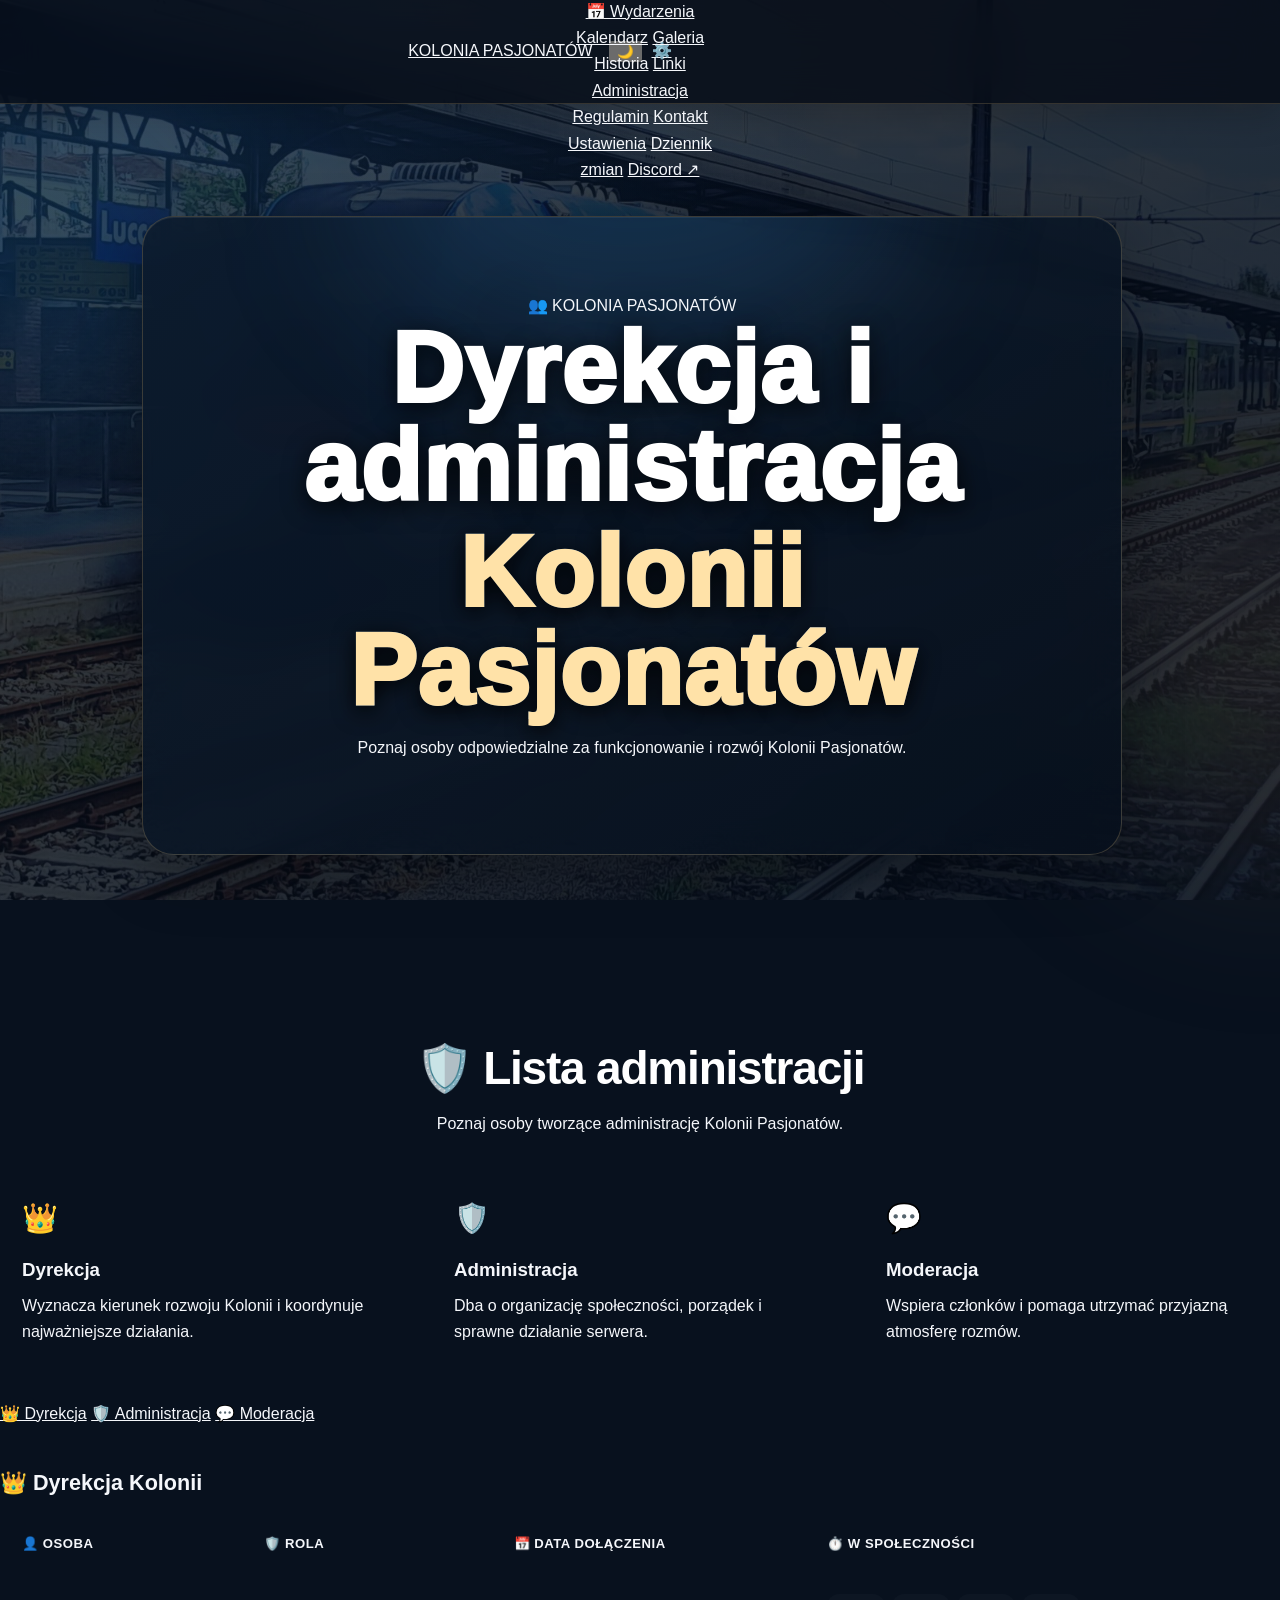
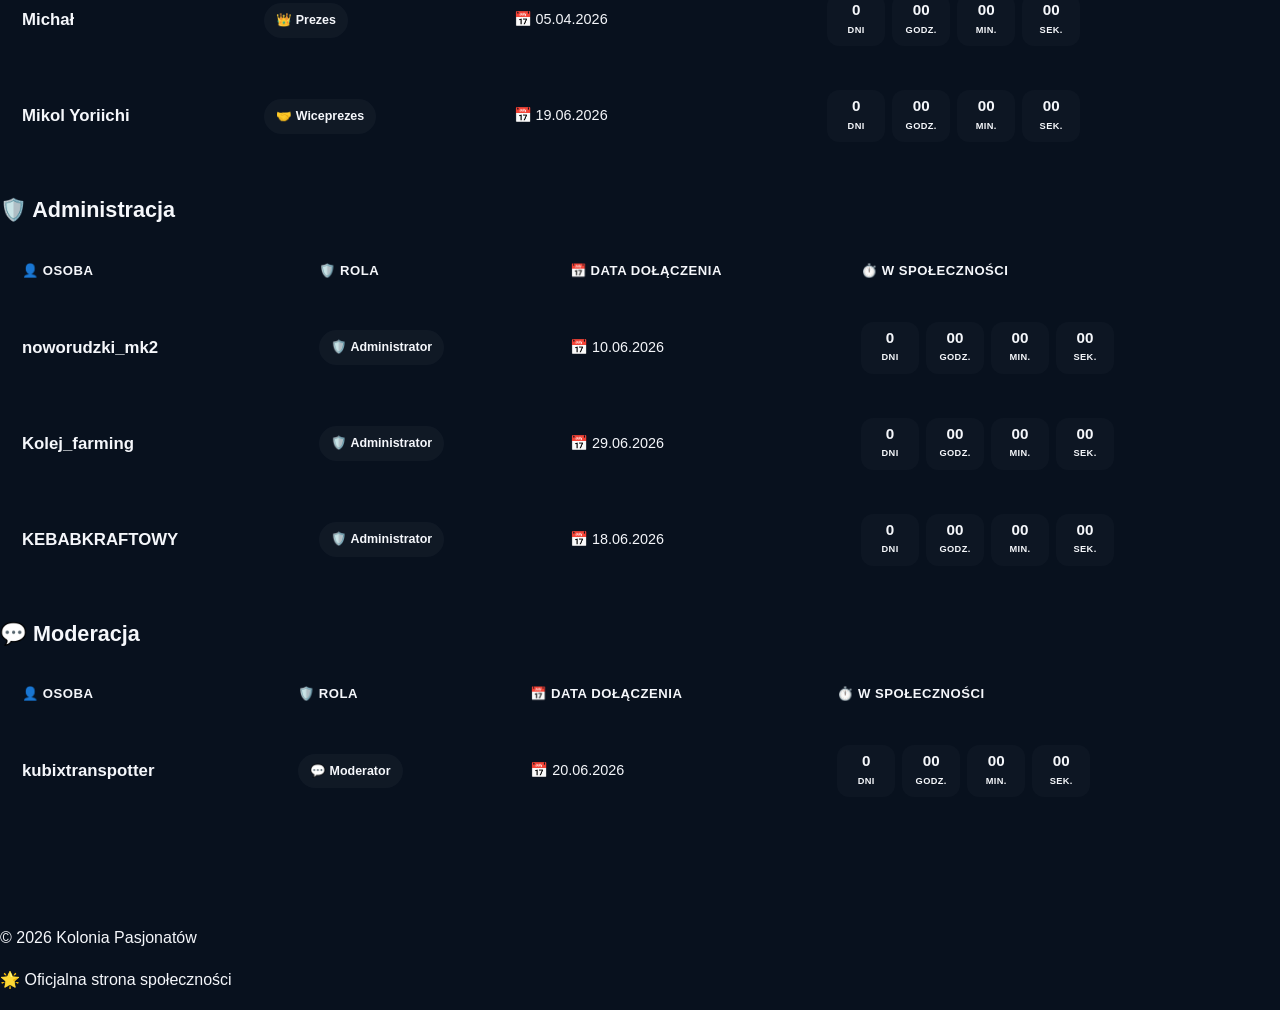
==== administracja.html @ 7ed090ef "Ujednolicenie nawigacji podstron Kolonii Pasjonatów" ====
<!DOCTYPE html>
<html lang="pl">

<head>

    <meta charset="UTF-8">
    <meta name="viewport" content="width=device-width, initial-scale=1.0">

    <title>Administracja | Kolonia Pasjonatów</title>

    <link rel="stylesheet" href="style.css?v=20261018-themes2">

    <style>

        /* =========================
           ADMINISTRACJA
        ========================= */

        .admin-overview {
            display: grid;
            grid-template-columns: repeat(3, minmax(0, 1fr));
            gap: 16px;
            margin: 28px 0 34px;
        }

        .admin-overview-card {
            padding: 22px;
            border: 1px solid var(--border);
            border-radius: 20px;
            background: var(--card);
            box-shadow: var(--shadow);
        }

        .admin-overview-card > span { font-size: 1.8rem; }
        .admin-overview-card h3 { margin: 12px 0 8px; }
        .admin-overview-card p { margin: 0; color: var(--text-secondary); line-height: 1.6; }

        @media (max-width: 720px) {
            .admin-overview { grid-template-columns: 1fr; }
        }

        .admin-section {
            padding: 75px 0 90px;
        }

        .admin-group {
            margin-top: 38px;
        }

        .admin-group + .admin-group {
            margin-top: 28px;
        }

        .admin-group-title {
            margin-bottom: 14px;
            font-size: 1.35rem;
            font-weight: 900;
            color: var(--text);
        }

        .admin-table-wrapper {
            position: relative;
            overflow-x: auto;
            border: 1px solid var(--border);
            border-radius: 22px;
            background:
                linear-gradient(
                    145deg,
                    rgba(255,255,255,.045),
                    rgba(255,255,255,.012)
                ),
                var(--card);
            box-shadow: var(--shadow);
        }

        .admin-table-wrapper::before {
            content: "";
            position: absolute;
            inset: 0;
            pointer-events: none;
            background:
                radial-gradient(
                    circle at 100% 0%,
                    color-mix(
                        in srgb,
                        var(--accent) 9%,
                        transparent
                    ),
                    transparent 42%
                );
            opacity: .8;
        }

        .admin-table {
            position: relative;
            z-index: 1;
            width: 100%;
            border-collapse: collapse;
            min-width: 850px;
        }

        .admin-table th {
            padding: 18px 22px;
            text-align: left;
            font-size: .82rem;
            text-transform: uppercase;
            letter-spacing: .04em;
            color: var(--text-secondary);
            border-bottom: 1px solid var(--border);
            white-space: nowrap;
        }

        .admin-table td {
            padding: 22px;
            border-bottom: 1px solid var(--border);
            vertical-align: middle;
        }

        .admin-table tbody tr:last-child td {
            border-bottom: none;
        }

        .admin-table tbody tr {
            transition:
                background .3s ease,
                transform .3s ease;
        }

        .admin-table tbody tr:hover {
            background: color-mix(
                in srgb,
                var(--accent) 4%,
                transparent
            );
        }

        .admin-person strong {
            font-size: 1.05rem;
            color: var(--text);
        }

        .admin-role {
            display: inline-flex;
            align-items: center;
            gap: 7px;
            padding: 7px 12px;
            border-radius: 999px;
            font-size: .78rem;
            font-weight: 900;
            white-space: nowrap;
            border: 1px solid var(--border);
            background: rgba(255,255,255,.035);
        }

        .admin-role.president {
            color: var(--accent);
        }

        .admin-role.vice-president {
            color: var(--accent-secondary);
        }

        .admin-role.administrator {
            color: var(--text-secondary);
        }

        .admin-date {
            color: var(--text-secondary);
            white-space: nowrap;
            font-size: .9rem;
        }

        .admin-counter {
            display: flex;
            align-items: center;
            gap: 7px;
        }

        .admin-counter > div {
            min-width: 58px;
            padding: 8px 7px;
            text-align: center;
            border-radius: 12px;
            border: 1px solid var(--border);
            background: rgba(255,255,255,.025);
        }

        .admin-counter strong {
            display: block;
            color: var(--text);
            font-size: .95rem;
            line-height: 1.1;
        }

        .admin-counter span {
            display: block;
            margin-top: 4px;
            color: var(--text-secondary);
            font-size: .58rem;
            font-weight: 800;
            letter-spacing: .04em;
        }

        @media (max-width: 760px) {

            .admin-section {
                padding: 55px 0 70px;
            }

            .admin-group-title {
                font-size: 1.2rem;
            }

            .admin-table {
                min-width: 760px;
            }

            .admin-table td,
            .admin-table th {
                padding: 16px;
            }

        }

    </style>


<style id="subpage-navigation-layout">
/* Układ nawigacji zapisany bezpośrednio w tym pliku HTML. */
header.site-header .header-inner {
    display: grid;
    grid-template-columns: minmax(0, 1fr) auto minmax(0, 1fr);
    align-items: center;
    gap: 16px;
}
header.site-header .logo { justify-self: start; }
header.site-header nav {
    justify-self: center;
    width: max-content;
    max-width: 100%;
    min-width: 0;
    margin-inline: auto;
    justify-content: center;
}
header.site-header .header-actions {
    justify-self: end;
    display: flex;
    align-items: center;
    justify-content: flex-end;
    gap: 10px;
}
@media (max-width: 720px) {
    header.site-header .header-inner {
        display: flex;
        flex-direction: column;
        flex-wrap: nowrap;
        align-items: center;
        justify-content: center;
        gap: 10px;
        text-align: center;
        padding: 14px 12px;
    }
    header.site-header .logo,
    header.site-header .mobile-nav-toggle,
    header.site-header .header-actions {
        align-self: center;
        justify-self: center;
        margin-inline: auto;
    }
    header.site-header .logo {
        width: 100%;
        white-space: normal;
        text-align: center;
        justify-content: center;
    }
    header.site-header .header-actions {
        width: 100%;
        justify-content: center;
    }
    header.site-header nav,
    header.site-header nav.mobile-nav-open {
        width: 100%;
        max-width: 100%;
        margin: 0 auto;
        align-items: center;
        justify-content: center;
        text-align: center;
    }
    header.site-header nav a {
        width: 100%;
        justify-content: center;
        text-align: center;
    }
}
</style>

<style id="page-navigation-fix">
/* Nawigacja wyśrodkowana bez zmian we wspólnym pliku style.css */
@media (min-width: 721px) {
  header.subpage-mobile-header .header-inner { position: relative; }
  header.subpage-mobile-header .header-inner > nav {
    position: absolute;
    left: 50%;
    transform: translateX(-50%);
    width: max-content;
    max-width: calc(100% - 300px);
    justify-content: center;
    text-align: center;
  }
}
@media (max-width: 720px) {
  header.subpage-mobile-header .header-inner {
    justify-content: center;
    align-items: center;
  }
  header.subpage-mobile-header .logo {
    flex: 1 0 100%;
    max-width: 100%;
    text-align: center;
    margin-inline: auto;
  }
  header.subpage-mobile-header .mobile-nav-toggle {
    margin-inline: auto;
  }
  header.subpage-mobile-header .header-actions {
    margin-inline: auto;
    justify-content: center;
  }
  header.subpage-mobile-header nav.mobile-nav-open a {
    justify-content: center;
    text-align: center;
  }
}
</style>

<!-- NAPRAWA NAWIGACJI: style bezpośrednio w pliku HTML -->
<style>
@media (max-width: 720px) {
    body header.site-header.subpage-mobile-header {
        width: 100% !important;
        box-sizing: border-box !important;
        margin-inline: auto !important;
    }
    body header.site-header.subpage-mobile-header .header-inner {
        display: flex !important;
        flex-direction: column !important;
        flex-wrap: nowrap !important;
        align-items: center !important;
        justify-content: center !important;
        width: 100% !important;
        max-width: 100% !important;
        box-sizing: border-box !important;
        margin-inline: auto !important;
        text-align: center !important;
    }
    body header.site-header.subpage-mobile-header .logo,
    body header.site-header.subpage-mobile-header #mobileNavToggle,
    body header.site-header.subpage-mobile-header .header-actions,
    body header.site-header.subpage-mobile-header nav {
        align-self: center !important;
        margin-left: auto !important;
        margin-right: auto !important;
        text-align: center !important;
        box-sizing: border-box !important;
    }
    body header.site-header.subpage-mobile-header nav {
        width: 100% !important;
        flex-direction: column !important;
        align-items: center !important;
        justify-content: center !important;
    }
    body header.site-header.subpage-mobile-header nav a {
        display: flex !important;
        width: 100% !important;
        justify-content: center !important;
        text-align: center !important;
        margin-left: auto !important;
        margin-right: auto !important;
        box-sizing: border-box !important;
    }
    body header.site-header.subpage-mobile-header .header-actions {
        display: flex !important;
        width: 100% !important;
        align-items: center !important;
        justify-content: center !important;
        gap: 10px !important;
    }
}
</style>

<!-- NAPRAWA POZYCJI NAGŁÓWKA: bezpośrednio w HTML -->
<style>
@media screen and (max-width: 720px) {
  html, body {
    max-width: 100% !important;
    overflow-x: hidden !important;
  }
  body header.site-header.subpage-mobile-header {
    position: fixed !important;
    top: 7px !important;
    left: 7px !important;
    right: 7px !important;
    width: auto !important;
    max-width: none !important;
    min-width: 0 !important;
    margin: 0 !important;
    transform: none !important;
    box-sizing: border-box !important;
    overflow: visible !important;
  }
  body header.site-header.subpage-mobile-header .header-inner {
    width: 100% !important;
    min-width: 0 !important;
    max-width: 100% !important;
    margin: 0 auto !important;
    box-sizing: border-box !important;
    transform: none !important;
  }
  body header.site-header.subpage-mobile-header .logo {
    min-width: 0 !important;
    max-width: 100% !important;
    white-space: normal !important;
    overflow-wrap: anywhere !important;
  }
}
</style>

</head>


<body>


<header class="site-header subpage-mobile-header">
    <div class="header-inner">
        <a href="index.html" class="logo" aria-label="Kolonia Pasjonatów — strona główna">KOLONIA PASJONATÓW</a>
        <nav class="kp-subpage-navigation" aria-label="Nawigacja Kolonii Pasjonatów">
    <a href="index.html">🏠 Strona główna</a>
    <a href="index.html#o-nas">Opis pasji</a>
    <a href="index.html#statystyki">Statystyki</a>
    <a href="ranking.html">🏆 Ranking</a>
    <a href="licznik.html">⏱️ Licznik</a>
    <a href="wydarzenia.html">📅 Wydarzenia</a>
    <a href="kalendarz.html">Kalendarz</a>
    <a href="galeria.html">Galeria</a>
    <a href="historia.html">Historia</a>
    <a href="linki.html">Linki</a>
    <a href="administracja.html" class="active" aria-current="page">Administracja</a>
    <a href="regulamin.html">Regulamin</a>
    <a href="kontakt.html">Kontakt</a>
    <a href="ustawienia.html">Ustawienia</a>
    <a href="zmiany.html">Dziennik zmian</a>
    <a class="kp-nav-discord" href="https://discord.gg/886u97g22Q" target="_blank" rel="noopener noreferrer">Discord ↗</a>
</nav>
        <div class="header-actions">
            <button id="themeToggle" class="theme-toggle" type="button" aria-label="Zmień tryb" title="Zmień tryb jasny/ciemny">🌙</button>
            <a href="ustawienia.html" class="settings-button" aria-label="Ustawienia" title="Ustawienia">⚙️</a>
        </div>
    </div>
</header>



<main>


    <!-- HERO -->

    <section class="hero">

        <div class="container">

            <div class="hero-content">

                <span class="hero-label">
                    👥 KOLONIA PASJONATÓW
                </span>

                <h1>
                    Dyrekcja i administracja
                    <span>
                        Kolonii Pasjonatów
                    </span>
                </h1>

                <p>
                    Poznaj osoby odpowiedzialne za funkcjonowanie
                    i rozwój Kolonii Pasjonatów.
                </p>

            </div>

        </div>

    </section>



    <!-- ADMINISTRACJA -->

    <section class="admin-section">

        <div class="container">


            <div class="section-heading">

                <h2>
                    🛡️ Lista administracji
                </h2>

                <p>
                    Poznaj osoby tworzące administrację
                    Kolonii Pasjonatów.
                </p>

            </div>



            <div class="admin-overview" aria-label="Zakresy działania zespołu">
                <article class="admin-overview-card"><span aria-hidden="true">👑</span><h3>Dyrekcja</h3><p>Wyznacza kierunek rozwoju Kolonii i koordynuje najważniejsze działania.</p></article>
                <article class="admin-overview-card"><span aria-hidden="true">🛡️</span><h3>Administracja</h3><p>Dba o organizację społeczności, porządek i sprawne działanie serwera.</p></article>
                <article class="admin-overview-card"><span aria-hidden="true">💬</span><h3>Moderacja</h3><p>Wspiera członków i pomaga utrzymać przyjazną atmosferę rozmów.</p></article>
            </div>

<nav class="page-quick-nav" aria-label="Szybka nawigacja po zespole">
  <a href="#administracja-grupa-1">👑 Dyrekcja</a>
  <a href="#administracja-grupa-2">🛡️ Administracja</a>
  <a href="#administracja-grupa-3">💬 Moderacja</a>
</nav>

            <!-- DYREKCJA KOLONII -->

            <div class="admin-group" id="administracja-grupa-1">

                <h3 class="admin-group-title">
                    👑 Dyrekcja Kolonii
                </h3>

                <div class="admin-table-wrapper">

                    <table class="admin-table">

                        <thead>

                            <tr>

                                <th>
                                    👤 Osoba
                                </th>

                                <th>
                                    🛡️ Rola
                                </th>

                                <th>
                                    📅 Data dołączenia
                                </th>

                                <th>
                                    ⏱️ W społeczności
                                </th>

                            </tr>

                        </thead>


                        <tbody>


                            <!-- MICHAŁ -->

                            <tr
                                class="admin-member"
                                data-join-date="2026-04-05T00:00:00"
                            >

                                <td class="admin-person">

                                    <strong>
                                        Michał
                                    </strong>

                                </td>

                                <td>

                                    <span class="admin-role president">
                                        👑 Prezes
                                    </span>

                                </td>

                                <td class="admin-date">
                                    📅 05.04.2026
                                </td>

                                <td>

                                    <div class="admin-counter">

                                        <div>
                                            <strong data-days>0</strong>
                                            <span>DNI</span>
                                        </div>

                                        <div>
                                            <strong data-hours>00</strong>
                                            <span>GODZ.</span>
                                        </div>

                                        <div>
                                            <strong data-minutes>00</strong>
                                            <span>MIN.</span>
                                        </div>

                                        <div>
                                            <strong data-seconds>00</strong>
                                            <span>SEK.</span>
                                        </div>

                                    </div>

                                </td>

                            </tr>


                            <!-- MIKOL YORIICHI -->

                            <tr
                                class="admin-member"
                                data-join-date="2026-06-19T00:00:00"
                            >

                                <td class="admin-person">

                                    <strong>
                                        Mikol Yoriichi
                                    </strong>

                                </td>

                                <td>

                                    <span class="admin-role vice-president">
                                        🤝 Wiceprezes
                                    </span>

                                </td>

                                <td class="admin-date">
                                    📅 19.06.2026
                                </td>

                                <td>

                                    <div class="admin-counter">

                                        <div>
                                            <strong data-days>0</strong>
                                            <span>DNI</span>
                                        </div>

                                        <div>
                                            <strong data-hours>00</strong>
                                            <span>GODZ.</span>
                                        </div>

                                        <div>
                                            <strong data-minutes>00</strong>
                                            <span>MIN.</span>
                                        </div>

                                        <div>
                                            <strong data-seconds>00</strong>
                                            <span>SEK.</span>
                                        </div>

                                    </div>

                                </td>

                            </tr>


                        </tbody>

                    </table>

                </div>

            </div>



            <!-- ADMINISTRACJA -->

            <div class="admin-group" id="administracja-grupa-2">

                <h3 class="admin-group-title">
                    🛡️ Administracja
                </h3>

                <div class="admin-table-wrapper">

                    <table class="admin-table">

                        <thead>

                            <tr>

                                <th>
                                    👤 Osoba
                                </th>

                                <th>
                                    🛡️ Rola
                                </th>

                                <th>
                                    📅 Data dołączenia
                                </th>

                                <th>
                                    ⏱️ W społeczności
                                </th>

                            </tr>

                        </thead>


                        <tbody>


                            <!-- NOWORUDZKI -->

                            <tr
                                class="admin-member"
                                data-join-date="2026-06-10T00:00:00"
                            >

                                <td class="admin-person">

                                    <strong>
                                        noworudzki_mk2
                                    </strong>

                                </td>

                                <td>

                                    <span class="admin-role administrator">
                                        🛡️ Administrator
                                    </span>

                                </td>

                                <td class="admin-date">
                                    📅 10.06.2026
                                </td>

                                <td>

                                    <div class="admin-counter">

                                        <div>
                                            <strong data-days>0</strong>
                                            <span>DNI</span>
                                        </div>

                                        <div>
                                            <strong data-hours>00</strong>
                                            <span>GODZ.</span>
                                        </div>

                                        <div>
                                            <strong data-minutes>00</strong>
                                            <span>MIN.</span>
                                        </div>

                                        <div>
                                            <strong data-seconds>00</strong>
                                            <span>SEK.</span>
                                        </div>

                                    </div>

                                </td>

                            </tr>


                            <!-- KOLEJ FARMING -->

                            <tr
                                class="admin-member"
                                data-join-date="2026-06-29T00:00:00"
                            >

                                <td class="admin-person">

                                    <strong>
                                        Kolej_farming
                                    </strong>

                                </td>

                                <td>

                                    <span class="admin-role administrator">
                                        🛡️ Administrator
                                    </span>

                                </td>

                                <td class="admin-date">
                                    📅 29.06.2026
                                </td>

                                <td>

                                    <div class="admin-counter">

                                        <div>
                                            <strong data-days>0</strong>
                                            <span>DNI</span>
                                        </div>

                                        <div>
                                            <strong data-hours>00</strong>
                                            <span>GODZ.</span>
                                        </div>

                                        <div>
                                            <strong data-minutes>00</strong>
                                            <span>MIN.</span>
                                        </div>

                                        <div>
                                            <strong data-seconds>00</strong>
                                            <span>SEK.</span>
                                        </div>

                                    </div>

                                </td>

                            </tr>


                            <!-- KEBABKRAFTOWY -->

                            <tr
                                class="admin-member"
                                data-join-date="2026-06-18T00:00:00"
                            >

                                <td class="admin-person">

                                    <strong>
                                        KEBABKRAFTOWY
                                    </strong>

                                </td>

                                <td>

                                    <span class="admin-role administrator">
                                        🛡️ Administrator
                                    </span>

                                </td>

                                <td class="admin-date">
                                    📅 18.06.2026
                                </td>

                                <td>

                                    <div class="admin-counter">

                                        <div>
                                            <strong data-days>0</strong>
                                            <span>DNI</span>
                                        </div>

                                        <div>
                                            <strong data-hours>00</strong>
                                            <span>GODZ.</span>
                                        </div>

                                        <div>
                                            <strong data-minutes>00</strong>
                                            <span>MIN.</span>
                                        </div>

                                        <div>
                                            <strong data-seconds>00</strong>
                                            <span>SEK.</span>
                                        </div>

                                    </div>

                                </td>

                            </tr>


                        </tbody>

                    </table>

                </div>

            </div>


            <!-- MODERACJA -->

            <div class="admin-group" id="administracja-grupa-3">

                <h3 class="admin-group-title">
                    💬 Moderacja
                </h3>

                <div class="admin-table-wrapper">

                    <table class="admin-table">

                        <thead>
                            <tr>
                                <th>👤 Osoba</th>
                                <th>🛡️ Rola</th>
                                <th>📅 Data dołączenia</th>
                                <th>⏱️ W społeczności</th>
                            </tr>
                        </thead>

                        <tbody>

                            <tr
                                class="admin-member"
                                data-join-date="2026-06-20T00:00:00"
                            >

                                <td class="admin-person">
                                    <strong>
                                        kubixtranspotter
                                    </strong>
                                </td>

                                <td>
                                    <span class="admin-role administrator">
                                        💬 Moderator
                                    </span>
                                </td>

                                <td class="admin-date">
                                    📅 20.06.2026
                                </td>

                                <td>
                                    <div class="admin-counter">
                                        <div>
                                            <strong data-days>0</strong>
                                            <span>DNI</span>
                                        </div>
                                        <div>
                                            <strong data-hours>00</strong>
                                            <span>GODZ.</span>
                                        </div>
                                        <div>
                                            <strong data-minutes>00</strong>
                                            <span>MIN.</span>
                                        </div>
                                        <div>
                                            <strong data-seconds>00</strong>
                                            <span>SEK.</span>
                                        </div>
                                    </div>
                                </td>

                            </tr>

                        </tbody>

                    </table>

                </div>

            </div>


        </div>

    </section>


</main>



<!-- FOOTER -->

<footer>

    <p>
        © 2026 Kolonia Pasjonatów
    </p>

    <p>
        🌟 Oficjalna strona społeczności
    </p>

</footer>



<script src="script.js?v=20261018-themes2"></script>


</body>

</html>
---- style.css ----
/* =========================================
   WSPÓLNE STYLE STARSZYCH PODSTRON
   Zachowane, aby dotychczasowe podstrony nadal miały swoje bazowe style.
   ========================================= */

/* =========================================
   KOLONIA PASJONATÓW — nowoczesny wygląd
   ========================================= */

:root {
    color-scheme: dark;
    --color-bg: #07111f;
    --color-panel: rgba(10, 22, 39, 0.76);
    --color-panel-strong: rgba(8, 18, 33, 0.9);
    --color-text: #f5f8ff;
    --color-muted: #b8c7da;
    --color-blue: #78b7ff;
    --color-blue-bright: #3d9cff;
    --color-discord: #5865f2;
    --radius-small: 12px;
    --radius-medium: 20px;
    --radius-large: 30px;
    --shadow-soft: 0 18px 55px rgba(0, 0, 0, 0.28);
    --transition: 220ms ease;
}

* {
    box-sizing: border-box;
}

html {
    min-height: 100%;
    scroll-behavior: smooth;
    scrollbar-color: #3979b8 #081525;
}

body {
    min-height: 100vh;
    margin: 0;
    overflow-x: hidden;
    color: var(--color-text);
    font-family: Inter, "Segoe UI", Roboto, Arial, sans-serif;
    background-color: var(--color-bg);
    background-image:
        radial-gradient(ellipse at 15% 15%, rgba(38, 119, 202, 0.22), transparent 42%),
        linear-gradient(135deg, rgba(4, 12, 24, 0.72), rgba(5, 15, 29, 0.86)),
        url("images/20260825_122050.jpg");
    background-position: center, center, center;
    background-size: cover;
    background-attachment: fixed;
    line-height: 1.6;
    -webkit-font-smoothing: antialiased;
}

/* Delikatna poświata w tle */
body::before,
body::after {
    position: fixed;
    z-index: -1;
    width: 380px;
    height: 380px;
    content: "";
    pointer-events: none;
    border-radius: 50%;
    filter: blur(90px);
    opacity: 0.22;
    animation: ambient-glow 13s ease-in-out infinite alternate;
}

body::before {
    top: 12%;
    left: -180px;
    background: #147bd1;
}

body::after {
    right: -190px;
    bottom: 5%;
    background: #5148d9;
    animation-delay: -6s;
}

a {
    -webkit-tap-highlight-color: transparent;
}

a:focus-visible {
    outline: 3px solid #a6d4ff;
    outline-offset: 4px;
}

/* Górny pasek */
.site-header {
    position: relative;
    z-index: 10;
    width: 100%;
    min-height: 112px;
    display: flex;
    align-items: center;
    justify-content: space-between;
    gap: 32px;
    padding: 14px clamp(20px, 5vw, 76px);
    background: rgba(5, 13, 25, 0.78);
    border-bottom: 1px solid rgba(173, 211, 255, 0.13);
    box-shadow: 0 10px 35px rgba(0, 0, 0, 0.16);
    backdrop-filter: blur(18px);
    -webkit-backdrop-filter: blur(18px);
    animation: header-enter 700ms ease both;
}

.brand {
    display: inline-flex;
    flex-direction: column;
    align-items: center;
    gap: 5px;
    flex-shrink: 0;
    color: var(--color-text);
    text-decoration: none;
    transition: transform var(--transition);
}

.brand:hover {
    transform: translateY(-2px);
}

.brand-logo {
    display: block;
    width: 62px;
    height: 62px;
    padding: 3px;
    object-fit: contain;
    border: 1px solid rgba(151, 204, 255, 0.34);
    border-radius: 19px;
    background: rgba(255, 255, 255, 0.07);
    box-shadow: 0 5px 22px rgba(39, 137, 225, 0.2);
    transition: border-color var(--transition), box-shadow var(--transition), transform var(--transition);
}

.brand:hover .brand-logo {
    border-color: rgba(151, 204, 255, 0.8);
    box-shadow: 0 8px 28px rgba(39, 137, 225, 0.36);
    transform: rotate(-3deg);
}

.brand-name {
    color: #dcecff;
    font-size: 11px;
    font-weight: 750;
    letter-spacing: 0.45px;
}

/* Nawigacja */
.main-navigation {
    display: flex;
    align-items: center;
    justify-content: flex-end;
    flex-wrap: wrap;
    gap: 8px;
}

.main-navigation a {
    position: relative;
    display: inline-flex;
    align-items: center;
    justify-content: center;
    min-height: 42px;
    padding: 9px 16px;
    overflow: hidden;
    color: #d8e5f5;
    font-size: 13px;
    font-weight: 650;
    letter-spacing: 0.2px;
    text-decoration: none;
    border: 1px solid transparent;
    border-radius: 999px;
    background: rgba(255, 255, 255, 0.045);
    transition: color var(--transition), background var(--transition), border-color var(--transition), transform var(--transition);
}

.main-navigation a:hover,
.main-navigation a:focus-visible {
    color: #ffffff;
    background: rgba(65, 145, 225, 0.2);
    border-color: rgba(126, 190, 255, 0.3);
    transform: translateY(-2px);
    outline: none;
}

/* Główna część strony */
main {
    position: relative;
    z-index: 1;
    min-height: calc(100vh - 112px);
}

.hero {
    position: relative;
    min-height: calc(100vh - 112px);
    display: flex;
    align-items: center;
    justify-content: center;
    padding: clamp(42px, 8vw, 100px) 22px;
    text-align: center;
}

.hero-content {
    position: relative;
    isolation: isolate;
    width: min(100%, 900px);
    padding: clamp(36px, 6vw, 68px) clamp(22px, 5vw, 58px);
    overflow: hidden;
    background: linear-gradient(145deg, rgba(13, 30, 51, 0.86), rgba(6, 17, 32, 0.76));
    border: 1px solid rgba(167, 210, 255, 0.2);
    border-radius: var(--radius-large);
    box-shadow: var(--shadow-soft), inset 0 1px 0 rgba(255, 255, 255, 0.07);
    backdrop-filter: blur(18px);
    -webkit-backdrop-filter: blur(18px);
    animation: hero-enter 900ms cubic-bezier(0.2, 0.75, 0.25, 1) both;
}

.hero-content::before {
    position: absolute;
    z-index: -1;
    top: -150px;
    left: 50%;
    width: 420px;
    height: 260px;
    content: "";
    border-radius: 50%;
    background: rgba(48, 139, 231, 0.2);
    filter: blur(65px);
    transform: translateX(-50%);
}

.hero-eyebrow {
    display: inline-flex;
    align-items: center;
    justify-content: center;
    margin: 0 0 18px;
    padding: 7px 14px;
    color: #b8dcff;
    font-size: 11px;
    font-weight: 800;
    letter-spacing: 2px;
    text-transform: uppercase;
    border: 1px solid rgba(126, 190, 255, 0.24);
    border-radius: 999px;
    background: rgba(53, 132, 207, 0.12);
}

.hero h1 {
    max-width: 780px;
    margin: 0 auto;
    color: #ffffff;
    font-size: clamp(36px, 6.4vw, 66px);
    font-weight: 850;
    letter-spacing: -1.8px;
    line-height: 1.1;
    text-wrap: balance;
}

.hero h1 span {
    display: inline-block;
    color: #8bc6ff;
    background: linear-gradient(90deg, #a9d8ff, #65adff 55%, #a9baff);
    background-clip: text;
    -webkit-background-clip: text;
    -webkit-text-fill-color: transparent;
}

.hero-description {
    max-width: 630px;
    margin: 23px auto 32px;
    color: var(--color-muted);
    font-size: clamp(15px, 2vw, 18px);
    line-height: 1.8;
}

/* Przycisk Discord */
.discord-button {
    position: relative;
    display: inline-flex;
    align-items: center;
    justify-content: center;
    gap: 12px;
    min-height: 56px;
    padding: 14px 27px;
    overflow: hidden;
    color: #ffffff;
    background: linear-gradient(135deg, #6875ff, #4d5be8);
    border: 1px solid rgba(255, 255, 255, 0.2);
    border-radius: 16px;
    font-size: 15px;
    font-weight: 800;
    letter-spacing: 0.2px;
    text-decoration: none;
    box-shadow: 0 10px 30px rgba(88, 101, 242, 0.32), inset 0 1px 0 rgba(255, 255, 255, 0.2);
    transition: transform var(--transition), box-shadow var(--transition), filter var(--transition);
}

.discord-button::before {
    position: absolute;
    top: 0;
    left: -120%;
    width: 75%;
    height: 100%;
    content: "";
    background: linear-gradient(100deg, transparent, rgba(255, 255, 255, 0.2), transparent);
    transform: skewX(-20deg);
    transition: left 550ms ease;
}

.discord-button img {
    position: relative;
    z-index: 1;
    display: block;
    width: 23px;
    height: 23px;
}

.discord-button span {
    position: relative;
    z-index: 1;
}

.discord-button:hover,
.discord-button:focus-visible {
    filter: brightness(1.08);
    box-shadow: 0 14px 38px rgba(88, 101, 242, 0.48), inset 0 1px 0 rgba(255, 255, 255, 0.24);
    transform: translateY(-4px);
    outline: none;
}

.discord-button:hover::before {
    left: 145%;
}

.discord-button:active {
    transform: translateY(-1px) scale(0.98);
}

/* Animacje wejścia i delikatnego tła */
@keyframes header-enter {
    from { opacity: 0; transform: translateY(-14px); }
    to { opacity: 1; transform: translateY(0); }
}

@keyframes hero-enter {
    from { opacity: 0; transform: translateY(22px) scale(0.985); }
    to { opacity: 1; transform: translateY(0) scale(1); }
}

@keyframes ambient-glow {
    from { transform: translate3d(0, -15px, 0) scale(0.92); }
    to { transform: translate3d(35px, 25px, 0) scale(1.12); }
}

/* Telefony i małe ekrany */
@media (max-width: 700px) {
    .site-header {
        min-height: auto;
        flex-direction: column;
        align-items: center;
        gap: 15px;
        padding: 16px 18px 18px;
    }

    .brand-logo {
        width: 54px;
        height: 54px;
        border-radius: 17px;
    }

    .main-navigation {
        width: 100%;
        justify-content: center;
        gap: 6px;
    }

    .main-navigation a {
        min-height: 38px;
        padding: 8px 12px;
        font-size: 12px;
    }

    main,
    .hero {
        min-height: calc(100vh - 145px);
    }

    .hero {
        padding: 38px 16px;
    }

    .hero-content {
        border-radius: 23px;
    }

    .hero h1 {
        letter-spacing: -1px;
    }
}

@media (max-width: 380px) {
    .main-navigation {
        gap: 4px;
    }

    .main-navigation a {
        padding: 7px 9px;
        font-size: 11px;
    }

    .hero-content {
        padding: 32px 17px;
    }
}

/* Szacunek dla ustawień ograniczających animacje */
@media (prefers-reduced-motion: reduce) {
    *,
    *::before,
    *::after {
        scroll-behavior: auto !important;
        animation-duration: 0.01ms !important;
        animation-iteration-count: 1 !important;
        transition-duration: 0.01ms !important;
    }
}

/* Na urządzeniach dotykowych tło nie musi być przyklejone */
@media (max-width: 900px) {
    body {
        background-attachment: scroll;
    }
}


/* Opis społeczności i statystyki */
.about-section {
    width: min(1100px, calc(100% - 40px));
    margin: 0 auto;
    padding: 34px 0 clamp(70px, 9vw, 110px);
}

.section-heading {
    max-width: 760px;
    margin: 0 auto 34px;
    text-align: center;
    animation: hero-enter 850ms ease both;
}

.section-eyebrow {
    margin: 0 0 10px;
    color: #8bc6ff;
    font-size: 11px;
    font-weight: 800;
    letter-spacing: 2px;
    text-transform: uppercase;
}

.section-heading h2 {
    margin: 0;
    color: #fff;
    font-size: clamp(28px, 4.5vw, 42px);
    font-weight: 850;
    letter-spacing: -1px;
    line-height: 1.15;
    text-wrap: balance;
}

.about-description {
    margin: 18px auto 0;
    color: var(--color-muted);
    font-size: clamp(15px, 1.8vw, 17px);
    line-height: 1.85;
}

.stats-grid {
    display: grid;
    grid-template-columns: repeat(3, minmax(0, 1fr));
    gap: 18px;
}

.stat-card {
    position: relative;
    display: flex;
    min-height: 190px;
    flex-direction: column;
    align-items: center;
    justify-content: center;
    padding: 28px 20px;
    overflow: hidden;
    text-align: center;
    background: linear-gradient(145deg, rgba(13, 30, 51, 0.88), rgba(6, 17, 32, 0.8));
    border: 1px solid rgba(167, 210, 255, 0.2);
    border-radius: var(--radius-medium);
    box-shadow: var(--shadow-soft), inset 0 1px 0 rgba(255, 255, 255, 0.06);
    backdrop-filter: blur(16px);
    -webkit-backdrop-filter: blur(16px);
    transition: transform var(--transition), border-color var(--transition), box-shadow var(--transition);
}

.stat-card::before {
    position: absolute;
    top: -75px;
    left: 50%;
    width: 180px;
    height: 130px;
    content: "";
    border-radius: 50%;
    background: rgba(48, 139, 231, 0.18);
    filter: blur(45px);
    transform: translateX(-50%);
    pointer-events: none;
}

.stat-card:hover {
    border-color: rgba(126, 190, 255, 0.48);
    box-shadow: 0 22px 55px rgba(0, 0, 0, 0.34), 0 0 25px rgba(48, 139, 231, 0.1);
    transform: translateY(-6px);
}

.stat-value {
    position: relative;
    color: #a9d8ff;
    font-size: clamp(38px, 5vw, 52px);
    font-weight: 900;
    letter-spacing: -1.5px;
    line-height: 1.1;
    text-shadow: 0 0 28px rgba(75, 157, 239, 0.2);
    font-variant-numeric: tabular-nums;
}

.stat-value small {
    font-size: 0.42em;
    letter-spacing: 0;
}

.stat-label {
    position: relative;
    margin-top: 12px;
    color: #f5f8ff;
    font-size: 15px;
    font-weight: 800;
}

.stat-note {
    position: relative;
    margin-top: 5px;
    color: #9fb2c9;
    font-size: 12px;
}

@media (max-width: 700px) {
    .about-section {
        width: min(100% - 32px, 520px);
        padding-top: 18px;
    }

    .stats-grid {
        grid-template-columns: 1fr;
        gap: 13px;
    }

    .stat-card {
        min-height: 155px;
    }
}


.stat-date {
    position: relative;
    margin-top: 7px;
    color: #dcecff;
    font-size: 13px;
    font-weight: 700;
}

.stat-counter {
    position: relative;
    display: block;
    margin-top: 15px;
    color: #a9d8ff;
    font-size: clamp(15px, 1.7vw, 18px);
    font-weight: 850;
    letter-spacing: 0.1px;
    line-height: 1.5;
    font-variant-numeric: tabular-nums;
    text-shadow: 0 0 20px rgba(75, 157, 239, 0.2);
}


/* =========================================
   NOWA STRONA GŁÓWNA I PEŁNA NAWIGACJA
   ========================================= */

/* =========================================
   KOLONIA PASJONATÓW — projekt strony głównej
   ========================================= */

:root {
    color-scheme: dark;
    --color-bg: #08111e;
    --color-panel: rgba(12, 25, 42, 0.82);
    --color-panel-light: rgba(18, 35, 55, 0.9);
    --color-text: #f5f7fb;
    --color-muted: #b3bfce;
    --color-blue: #82bfff;
    --color-blue-bright: #4198e8;
    --color-gold: #d9b779;
    --color-gold-light: #f0d8a9;
    --color-discord: #5865f2;
    --radius-small: 13px;
    --radius-medium: 22px;
    --radius-large: 32px;
    --shadow-soft: 0 20px 60px rgba(0, 0, 0, 0.3);
    --transition: 240ms ease;
}

* { box-sizing: border-box; }

html {
    min-height: 100%;
    scroll-behavior: smooth;
    scroll-padding-top: 30px;
    scrollbar-color: #52769b #081525;
}

body {
    min-height: 100vh;
    margin: 0;
    overflow-x: hidden;
    color: var(--color-text);
    font-family: Inter, "Segoe UI", Roboto, Arial, sans-serif;
    background-color: var(--color-bg);
    background-image:
        radial-gradient(ellipse at 12% 8%, rgba(43, 104, 160, 0.24), transparent 42%),
        linear-gradient(135deg, rgba(4, 11, 21, 0.76), rgba(5, 14, 27, 0.9)),
        url("images/20260825_122050.jpg");
    background-position: center, center, center;
    background-size: cover;
    background-attachment: fixed;
    line-height: 1.65;
    -webkit-font-smoothing: antialiased;
}

body::before,
body::after {
    position: fixed;
    z-index: -1;
    width: 390px;
    height: 390px;
    content: "";
    pointer-events: none;
    border-radius: 50%;
    filter: blur(100px);
    opacity: 0.17;
    animation: ambient-glow 16s ease-in-out infinite alternate;
}
body::before { top: 10%; left: -190px; background: #176fb3; }
body::after { right: -190px; bottom: 4%; background: #8a633b; animation-delay: -7s; }

a { color: inherit; -webkit-tap-highlight-color: transparent; }
a:focus-visible { outline: 3px solid var(--color-gold-light); outline-offset: 4px; }

/* Nagłówek */
.site-header {
    position: relative;
    z-index: 10;
    width: 100%;
    min-height: 104px;
    display: flex;
    flex-direction: column;
    align-items: center;
    justify-content: center;
    gap: 12px;
    padding: 13px clamp(16px, 3vw, 48px);
    background: rgba(5, 12, 22, 0.82);
    border-bottom: 1px solid rgba(217, 183, 121, 0.2);
    box-shadow: 0 10px 35px rgba(0, 0, 0, 0.2);
    backdrop-filter: blur(20px);
    -webkit-backdrop-filter: blur(20px);
    animation: header-enter 700ms ease both;
}

.brand {
    display: inline-flex;
    flex-direction: row;
    align-items: center;
    gap: 12px;
    flex-shrink: 0;
    color: var(--color-text);
    text-decoration: none;
    transition: transform var(--transition);
}
.brand:hover { transform: translateY(-2px); }

.brand-logo {
    display: block;
    width: 58px;
    height: 58px;
    padding: 3px;
    object-fit: contain;
    border: 1px solid rgba(217, 183, 121, 0.42);
    border-radius: 17px;
    background: rgba(255, 255, 255, 0.06);
    box-shadow: 0 5px 22px rgba(217, 183, 121, 0.12);
    transition: border-color var(--transition), box-shadow var(--transition), transform var(--transition);
}
.brand:hover .brand-logo {
    border-color: var(--color-gold-light);
    box-shadow: 0 8px 28px rgba(217, 183, 121, 0.24);
    transform: rotate(-3deg);
}
.brand-name, .footer-brand {
    color: #fff1d2;
    font-size: 15px;
    font-weight: 950;
    letter-spacing: 1.6px;
    text-shadow: 0 2px 12px rgba(0, 0, 0, 0.9);
}

.main-navigation {
    display: flex;
    align-items: center;
    justify-content: center;
    flex-wrap: wrap;
    gap: 6px;
    width: 100%;
    max-width: 1500px;
}
.main-navigation a {
    display: inline-flex;
    align-items: center;
    justify-content: center;
    min-height: 36px;
    padding: 6px 10px;
    color: #d7e0eb;
    font-size: 11px;
    font-weight: 650;
    text-decoration: none;
    border: 1px solid transparent;
    border-radius: 999px;
    background: rgba(255, 255, 255, 0.045);
    transition: color var(--transition), background var(--transition), border-color var(--transition), transform var(--transition);
}
.main-navigation a:hover {
    color: #fff;
    background: rgba(217, 183, 121, 0.1);
    border-color: rgba(217, 183, 121, 0.32);
    transform: translateY(-2px);
}
.main-navigation .nav-join {
    color: #17130d;
    background: linear-gradient(135deg, #f0d8a9, #c69d5f);
    border-color: rgba(255, 239, 205, 0.5);
    font-weight: 850;
}
.main-navigation .nav-join:hover { color: #080d14; background: #f5dfb5; }

/* Hero */
main { position: relative; z-index: 1; }
.hero {
    position: relative;
    min-height: min(760px, calc(100vh - 104px));
    display: flex;
    align-items: center;
    justify-content: center;
    padding: clamp(65px, 9vw, 112px) 22px;
    text-align: center;
}
.hero-content {
    position: relative;
    isolation: isolate;
    width: min(100%, 980px);
    padding: clamp(42px, 6vw, 76px) clamp(22px, 6vw, 72px);
    overflow: hidden;
    background: linear-gradient(145deg, rgba(12, 27, 45, 0.9), rgba(6, 15, 28, 0.83));
    border: 1px solid rgba(217, 183, 121, 0.24);
    border-radius: var(--radius-large);
    box-shadow: var(--shadow-soft), inset 0 1px 0 rgba(255, 255, 255, 0.07);
    backdrop-filter: blur(18px);
    -webkit-backdrop-filter: blur(18px);
    animation: hero-enter 900ms cubic-bezier(0.2, 0.75, 0.25, 1) both;
}
.hero-content::before {
    position: absolute;
    z-index: -1;
    top: -190px;
    left: 50%;
    width: 550px;
    height: 320px;
    content: "";
    border-radius: 50%;
    background: rgba(57, 132, 195, 0.2);
    filter: blur(75px);
    transform: translateX(-50%);
}
.hero-eyebrow, .section-eyebrow {
    margin: 0 0 16px;
    color: var(--color-gold);
    font-size: 11px;
    font-weight: 850;
    letter-spacing: 2.6px;
    text-transform: uppercase;
}
.hero-eyebrow {
    display: inline-flex;
    align-items: center;
    gap: 12px;
}
.eyebrow-line { width: 26px; height: 1px; background: var(--color-gold); opacity: 0.7; }
.hero h1 {
    max-width: 850px;
    margin: 0 auto;
    color: #fff;
    font-size: clamp(48px, 8vw, 100px);
    font-weight: 950;
    letter-spacing: 1px;
    line-height: 0.98;
    text-wrap: balance;
    text-shadow: 0 5px 24px rgba(0, 0, 0, 0.8);
}
.hero h1 span {
    display: inline-block;
    margin-top: 8px;
    color: #ffe2a8;
    -webkit-text-fill-color: #ffe2a8;
    text-shadow: 0 5px 22px rgba(0, 0, 0, 0.95);
}
.hero-description {
    max-width: 690px;
    margin: 25px auto 31px;
    color: var(--color-muted);
    font-size: clamp(15px, 1.8vw, 18px);
    line-height: 1.85;
}
.hero-actions {
    display: flex;
    align-items: center;
    justify-content: center;
    flex-wrap: wrap;
    gap: 13px;
}
.discord-button {
    position: relative;
    display: inline-flex;
    align-items: center;
    justify-content: center;
    gap: 12px;
    min-height: 54px;
    padding: 13px 24px;
    overflow: hidden;
    color: #fff;
    background: linear-gradient(135deg, #6875ff, #4d5be8);
    border: 1px solid rgba(255, 255, 255, 0.2);
    border-radius: 14px;
    font-size: 14px;
    font-weight: 850;
    text-decoration: none;
    box-shadow: 0 10px 28px rgba(88, 101, 242, 0.28), inset 0 1px 0 rgba(255, 255, 255, 0.2);
    transition: transform var(--transition), box-shadow var(--transition), filter var(--transition);
}
.discord-button::before {
    position: absolute;
    top: 0;
    left: -120%;
    width: 75%;
    height: 100%;
    content: "";
    background: linear-gradient(100deg, transparent, rgba(255, 255, 255, 0.2), transparent);
    transform: skewX(-20deg);
    transition: left 550ms ease;
}
.discord-button img, .discord-button span { position: relative; z-index: 1; }
.discord-button img { display: block; width: 22px; height: 22px; }
.discord-button:hover, .discord-button:focus-visible {
    filter: brightness(1.08);
    box-shadow: 0 14px 36px rgba(88, 101, 242, 0.43);
    transform: translateY(-3px);
    outline: none;
}
.discord-button:hover::before { left: 145%; }
.discord-button:active { transform: translateY(-1px) scale(0.98); }

.secondary-button {
    display: inline-flex;
    align-items: center;
    justify-content: center;
    gap: 12px;
    min-height: 54px;
    padding: 12px 22px;
    color: #e8edf4;
    font-size: 14px;
    font-weight: 750;
    text-decoration: none;
    border: 1px solid rgba(207, 220, 235, 0.22);
    border-radius: 14px;
    background: rgba(255, 255, 255, 0.045);
    transition: background var(--transition), border-color var(--transition), transform var(--transition);
}
.secondary-button:hover {
    background: rgba(217, 183, 121, 0.1);
    border-color: rgba(217, 183, 121, 0.4);
    transform: translateY(-3px);
}
.hero-bottom-note {
    display: flex;
    align-items: center;
    justify-content: center;
    gap: 9px;
    margin-top: 30px;
    color: #9cabbc;
    font-size: 12px;
}
.status-dot {
    width: 7px;
    height: 7px;
    border-radius: 50%;
    background: #75d6a0;
    box-shadow: 0 0 12px rgba(117, 214, 160, 0.65);
}
.hero-side-mark {
    position: absolute;
    right: clamp(20px, 4vw, 58px);
    bottom: 35px;
    display: flex;
    align-items: center;
    gap: 9px;
    color: rgba(235, 216, 182, 0.56);
    font-size: 10px;
    font-weight: 800;
    letter-spacing: 2px;
}
.hero-side-mark i { width: 32px; height: 1px; background: rgba(217, 183, 121, 0.48); }

/* Wspólne sekcje */
.page-section {
    width: min(1160px, calc(100% - 44px));
    margin: 0 auto;
}
.about-section { padding: 35px 0 95px; }
.section-heading {
    max-width: 780px;
    margin: 0 auto 36px;
    text-align: center;
    animation: hero-enter 800ms ease both;
}
.section-heading-wide { max-width: 850px; }
.section-heading .section-eyebrow { margin-bottom: 10px; }
.section-heading h2, .channel-copy h2, .join-section h2 {
    margin: 0;
    color: #fff;
    font-size: clamp(29px, 4.5vw, 46px);
    font-weight: 900;
    letter-spacing: -1.2px;
    line-height: 1.15;
    text-wrap: balance;
}
.about-description {
    margin: 17px auto 0;
    color: var(--color-muted);
    font-size: clamp(15px, 1.8vw, 17px);
    line-height: 1.85;
}

/* Statystyki */
.stats-grid {
    display: grid;
    grid-template-columns: repeat(3, minmax(0, 1fr));
    gap: 18px;
}
.stat-card {
    position: relative;
    display: flex;
    min-height: 190px;
    flex-direction: column;
    align-items: center;
    justify-content: center;
    padding: 27px 20px;
    overflow: hidden;
    text-align: center;
    background: linear-gradient(145deg, rgba(15, 32, 51, 0.9), rgba(7, 17, 31, 0.84));
    border: 1px solid rgba(217, 183, 121, 0.19);
    border-radius: var(--radius-medium);
    box-shadow: var(--shadow-soft), inset 0 1px 0 rgba(255, 255, 255, 0.05);
    backdrop-filter: blur(15px);
    -webkit-backdrop-filter: blur(15px);
    transition: transform var(--transition), border-color var(--transition), box-shadow var(--transition);
}
.stat-card::before {
    position: absolute;
    top: -75px;
    left: 50%;
    width: 180px;
    height: 130px;
    content: "";
    border-radius: 50%;
    background: rgba(72, 139, 194, 0.16);
    filter: blur(45px);
    transform: translateX(-50%);
    pointer-events: none;
}
.stat-card:hover {
    border-color: rgba(217, 183, 121, 0.48);
    box-shadow: 0 22px 55px rgba(0, 0, 0, 0.34), 0 0 25px rgba(217, 183, 121, 0.08);
    transform: translateY(-5px);
}
.stat-value {
    position: relative;
    color: var(--color-gold-light);
    font-size: clamp(38px, 5vw, 52px);
    font-weight: 900;
    letter-spacing: -1.5px;
    line-height: 1.1;
    font-variant-numeric: tabular-nums;
}
.stat-label {
    position: relative;
    margin-top: 11px;
    color: #f5f7fb;
    font-size: 14px;
    font-weight: 800;
}
.stat-note { position: relative; margin-top: 5px; color: #9eafc2; font-size: 12px; }
.stat-date { position: relative; margin-top: 7px; color: #e5d5b8; font-size: 13px; font-weight: 700; }
.stat-counter {
    position: relative;
    display: block;
    margin-top: 13px;
    color: #a9d1f2;
    font-size: clamp(14px, 1.6vw, 17px);
    font-weight: 850;
    line-height: 1.5;
    font-variant-numeric: tabular-nums;
}

/* Kafelki działów */
.departments-section { padding: 20px 0 100px; }
.department-grid {
    display: grid;
    grid-template-columns: repeat(3, minmax(0, 1fr));
    gap: 17px;
}
.department-card {
    position: relative;
    min-height: 260px;
    display: flex;
    flex-direction: column;
    align-items: flex-start;
    padding: 25px 25px 22px;
    overflow: hidden;
    color: var(--color-text);
    text-decoration: none;
    background: linear-gradient(145deg, rgba(16, 34, 54, 0.94), rgba(7, 17, 31, 0.91));
    border: 1px solid rgba(184, 204, 225, 0.15);
    border-radius: var(--radius-medium);
    box-shadow: 0 15px 42px rgba(0, 0, 0, 0.2);
    transition: transform var(--transition), border-color var(--transition), box-shadow var(--transition), background var(--transition);
}
.department-card::after {
    position: absolute;
    right: -55px;
    top: -65px;
    width: 175px;
    height: 175px;
    content: "";
    border-radius: 50%;
    background: rgba(75, 139, 194, 0.1);
    filter: blur(35px);
    transition: background var(--transition), transform var(--transition);
    pointer-events: none;
}
.department-card:hover {
    transform: translateY(-7px);
    border-color: rgba(217, 183, 121, 0.52);
    box-shadow: 0 22px 50px rgba(0, 0, 0, 0.32), 0 0 28px rgba(217, 183, 121, 0.07);
    background: linear-gradient(145deg, rgba(22, 43, 65, 0.97), rgba(8, 19, 34, 0.95));
}
.department-card:hover::after { background: rgba(191, 148, 82, 0.14); transform: scale(1.2); }
.department-featured {
    border-color: rgba(217, 183, 121, 0.34);
    background: linear-gradient(145deg, rgba(47, 40, 34, 0.84), rgba(12, 25, 41, 0.95));
}
.department-number {
    position: relative;
    z-index: 1;
    color: var(--color-gold);
    font-size: 9px;
    font-weight: 850;
    letter-spacing: 1.8px;
}
.department-icon {
    position: relative;
    z-index: 1;
    display: grid;
    width: 48px;
    height: 48px;
    place-items: center;
    margin: 20px 0 13px;
    font-size: 23px;
    border: 1px solid rgba(217, 183, 121, 0.25);
    border-radius: 15px;
    background: rgba(217, 183, 121, 0.09);
}
.department-card h3 {
    position: relative;
    z-index: 1;
    margin: 0;
    color: #fff;
    font-size: 21px;
    font-weight: 850;
    letter-spacing: -0.3px;
}
.department-card p {
    position: relative;
    z-index: 1;
    margin: 8px 0 18px;
    color: #aebdce;
    font-size: 13px;
    line-height: 1.7;
}
.department-link {
    position: relative;
    z-index: 1;
    display: flex;
    align-items: center;
    gap: 9px;
    margin-top: auto;
    color: var(--color-gold-light);
    font-size: 12px;
    font-weight: 850;
}
.department-link b { font-size: 16px; transition: transform var(--transition); }
.department-card:hover .department-link b { transform: translate(3px, -2px); }

/* Mój kanał */
.channel-section { padding: 0 0 90px; }
.channel-panel {
    position: relative;
    display: flex;
    align-items: center;
    justify-content: space-between;
    gap: 35px;
    min-height: 290px;
    padding: clamp(30px, 5vw, 55px);
    overflow: hidden;
    background: linear-gradient(110deg, rgba(27, 33, 44, 0.96), rgba(9, 20, 35, 0.94));
    border: 1px solid rgba(217, 183, 121, 0.25);
    border-radius: var(--radius-large);
    box-shadow: var(--shadow-soft);
}
.channel-panel::after {
    position: absolute;
    right: 12%;
    top: -150px;
    width: 360px;
    height: 360px;
    content: "";
    border-radius: 50%;
    background: rgba(175, 124, 62, 0.13);
    filter: blur(65px);
}
.channel-copy { position: relative; z-index: 1; max-width: 690px; }
.channel-copy h2 { font-size: clamp(30px, 4vw, 43px); }
.channel-copy p:not(.section-eyebrow) {
    max-width: 650px;
    margin: 15px 0 20px;
    color: var(--color-muted);
    font-size: 15px;
    line-height: 1.8;
}
.coming-soon {
    display: inline-flex;
    padding: 7px 11px;
    color: #e7c995;
    font-size: 9px;
    font-weight: 900;
    letter-spacing: 1.5px;
    border: 1px solid rgba(217, 183, 121, 0.28);
    border-radius: 999px;
    background: rgba(217, 183, 121, 0.08);
}
.channel-emblem {
    position: relative;
    z-index: 1;
    flex: 0 0 150px;
    display: flex;
    flex-direction: column;
    align-items: center;
    justify-content: center;
    width: 150px;
    height: 150px;
    color: var(--color-gold-light);
    border: 1px solid rgba(217, 183, 121, 0.36);
    border-radius: 38px;
    background: linear-gradient(145deg, rgba(217, 183, 121, 0.16), rgba(255, 255, 255, 0.025));
    box-shadow: 0 15px 45px rgba(0, 0, 0, 0.2), inset 0 1px 0 rgba(255, 255, 255, 0.08);
    transform: rotate(3deg);
}
.channel-emblem span { font-size: 43px; line-height: 1.1; }
.channel-emblem small { margin-top: 7px; font-size: 9px; font-weight: 900; letter-spacing: 2px; text-align: center; }

/* Podglądy podstron */
.department-details {
    display: grid;
    grid-template-columns: repeat(2, minmax(0, 1fr));
    gap: 12px;
    padding-bottom: 90px;
}
.detail-panel {
    display: flex;
    align-items: center;
    gap: 17px;
    min-height: 105px;
    padding: 18px 20px;
    scroll-margin-top: 25px;
    background: rgba(8, 19, 33, 0.78);
    border: 1px solid rgba(180, 200, 222, 0.12);
    border-radius: 16px;
}
.detail-panel > span { color: var(--color-gold); font-size: 17px; font-weight: 900; }
.detail-panel div { flex: 1; }
.detail-panel h3 { margin: 0; color: #f3f6fa; font-size: 15px; }
.detail-panel p { margin: 3px 0 0; color: #9eafc2; font-size: 12px; }
.detail-panel em {
    flex-shrink: 0;
    color: #b8a27e;
    font-size: 8px;
    font-style: normal;
    font-weight: 850;
    letter-spacing: 1px;
}

/* Końcowe zaproszenie i stopka */
.join-section {
    padding: 70px 22px 78px;
    text-align: center;
    background: linear-gradient(180deg, rgba(13, 27, 44, 0.25), rgba(5, 12, 22, 0.85));
    border-top: 1px solid rgba(217, 183, 121, 0.15);
}
.join-section .section-eyebrow { margin-bottom: 10px; }
.join-section p:not(.section-eyebrow) { margin: 14px auto 24px; color: var(--color-muted); font-size: 15px; }
.site-footer {
    display: flex;
    align-items: center;
    justify-content: space-between;
    gap: 18px;
    padding: 23px clamp(20px, 5vw, 76px);
    color: #8798ac;
    font-size: 11px;
    background: rgba(4, 10, 18, 0.92);
    border-top: 1px solid rgba(217, 183, 121, 0.13);
}
.footer-brand { color: #dfc69b; text-decoration: none; }
.back-to-top { color: #c6d2df; font-weight: 750; text-decoration: none; }
.back-to-top:hover { color: var(--color-gold-light); }

/* Animacje */
@keyframes header-enter {
    from { opacity: 0; transform: translateY(-14px); }
    to { opacity: 1; transform: translateY(0); }
}
@keyframes hero-enter {
    from { opacity: 0; transform: translateY(22px) scale(0.985); }
    to { opacity: 1; transform: translateY(0) scale(1); }
}
@keyframes ambient-glow {
    from { transform: translate3d(0, -15px, 0) scale(0.92); }
    to { transform: translate3d(35px, 25px, 0) scale(1.12); }
}

/* Responsywność */
@media (max-width: 900px) {
    body { background-attachment: scroll; }
    .department-grid { grid-template-columns: repeat(2, minmax(0, 1fr)); }
    .stats-grid { grid-template-columns: 1fr 1fr; }
    .stat-card:first-child { grid-column: 1 / -1; min-height: 145px; }
    .hero-side-mark { display: none; }
}
@media (max-width: 700px) {
    .site-header { min-height: auto; flex-direction: column; gap: 12px; padding: 14px 12px 15px; }
    .brand { gap: 9px; }
    .brand-logo { width: 48px; height: 48px; }
    .brand-name { font-size: 12px; }
    .main-navigation { width: 100%; justify-content: flex-start; flex-wrap: nowrap; gap: 5px; overflow-x: auto; padding: 3px 2px 8px; scrollbar-width: thin; }
    .main-navigation a { flex: 0 0 auto; min-height: 36px; padding: 7px 9px; font-size: 10px; }
    .hero { min-height: auto; padding: 48px 16px 65px; }
    .hero-content { padding: 40px 20px; border-radius: 24px; }
    .hero h1 { font-size: clamp(43px, 11vw, 68px); letter-spacing: 0.2px; line-height: 1; }
    .hero-description { margin: 20px auto 25px; }
    .page-section { width: min(100% - 32px, 540px); }
    .about-section { padding: 15px 0 70px; }
    .stats-grid { grid-template-columns: 1fr; gap: 12px; }
    .stat-card:first-child { grid-column: auto; min-height: 145px; }
    .stat-card { min-height: 155px; }
    .departments-section { padding: 5px 0 70px; }
    .department-grid { grid-template-columns: 1fr; gap: 12px; }
    .department-card { min-height: 225px; padding: 22px; }
    .channel-section { padding-bottom: 65px; }
    .channel-panel { min-height: auto; flex-direction: column-reverse; align-items: flex-start; gap: 24px; padding: 27px 23px; border-radius: 24px; }
    .channel-emblem { align-self: center; flex-basis: 118px; width: 118px; height: 118px; border-radius: 30px; }
    .channel-emblem span { font-size: 34px; }
    .department-details { grid-template-columns: 1fr; gap: 10px; padding-bottom: 65px; }
    .detail-panel { min-height: 95px; padding: 15px; }
    .detail-panel em { display: none; }
    .join-section { padding: 55px 18px 60px; }
    .site-footer { flex-direction: column; text-align: center; gap: 8px; }
}
@media (max-width: 380px) {
    .main-navigation { gap: 4px; }
    .main-navigation a { padding: 7px 8px; font-size: 10px; }
    .hero-content { padding: 34px 16px; }
    .hero-eyebrow { font-size: 9px; letter-spacing: 1.7px; }
    .hero-actions { flex-direction: column; }
    .hero-actions a { width: 100%; }
}

/* Uwzględnienie preferencji ograniczenia ruchu */
@media (prefers-reduced-motion: reduce) {
    *, *::before, *::after {
        scroll-behavior: auto !important;
        animation-duration: 0.01ms !important;
        animation-iteration-count: 1 !important;
        transition-duration: 0.01ms !important;
    }
}
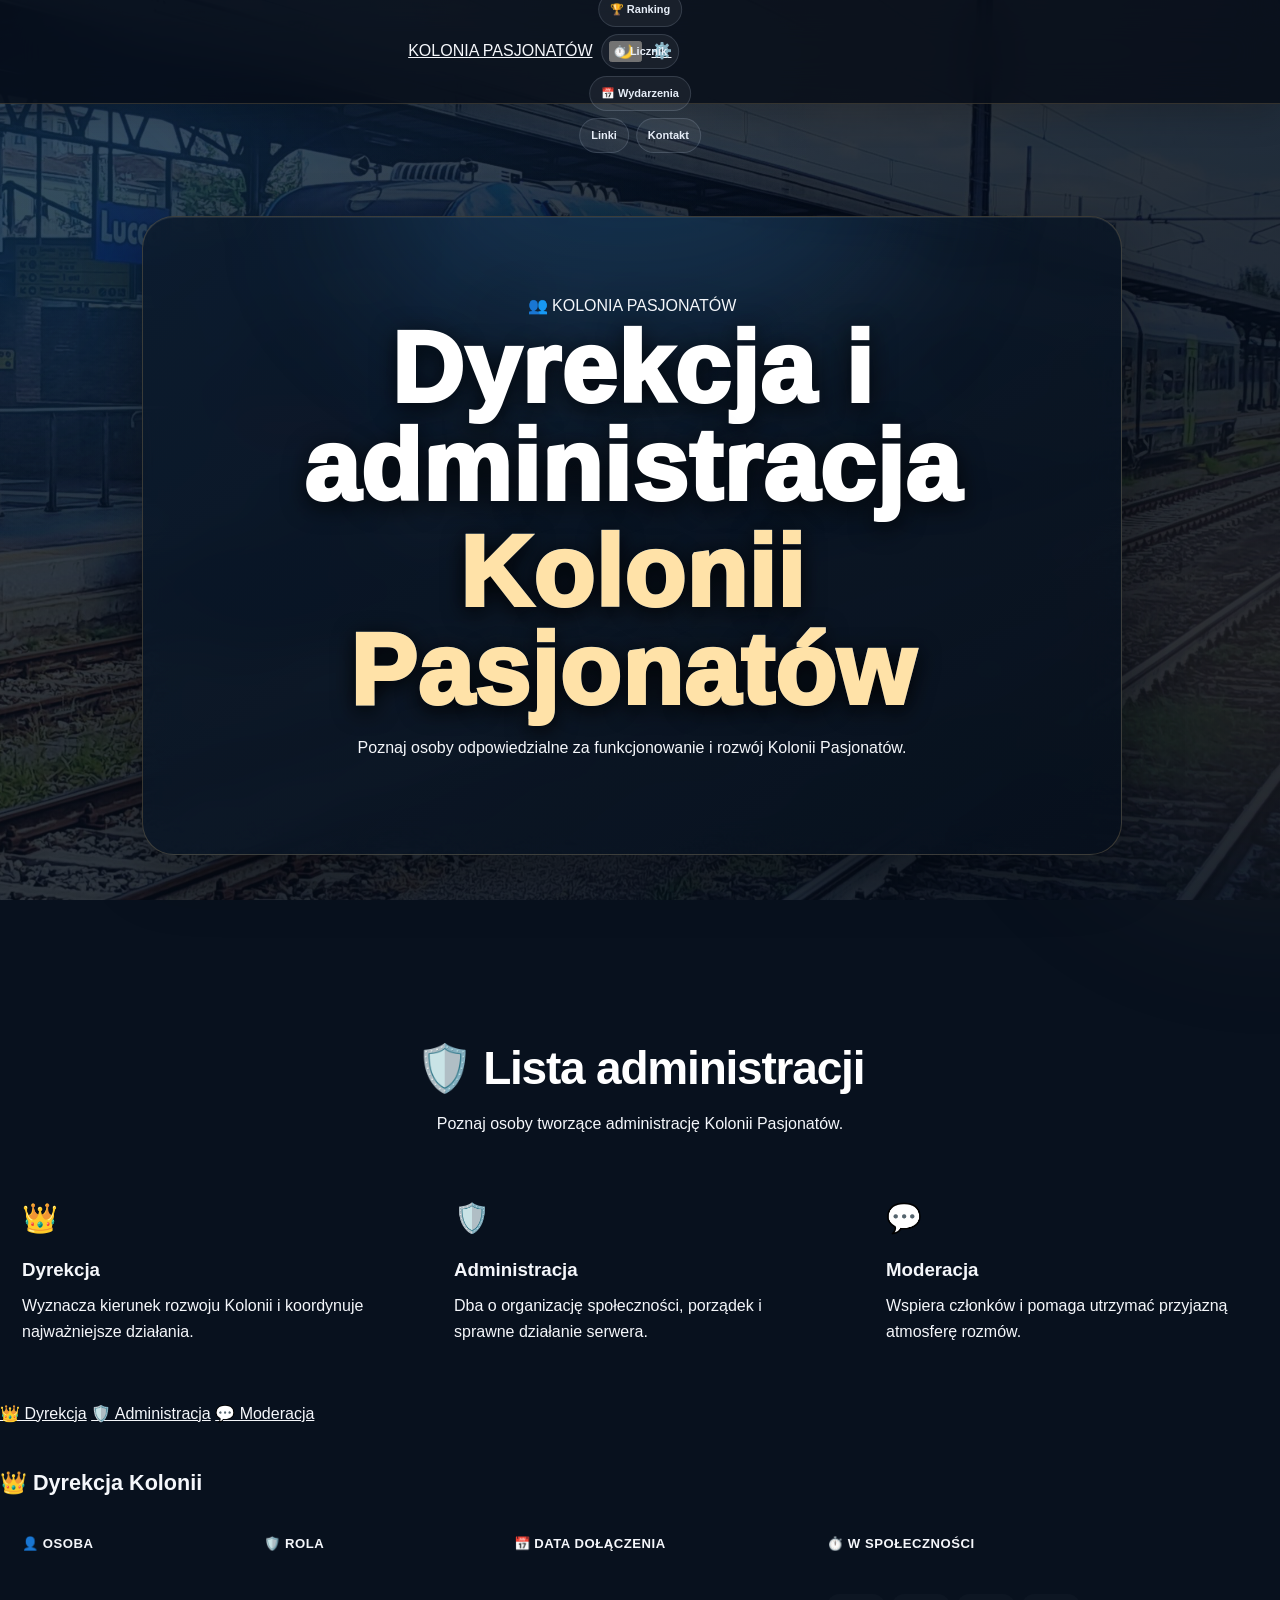
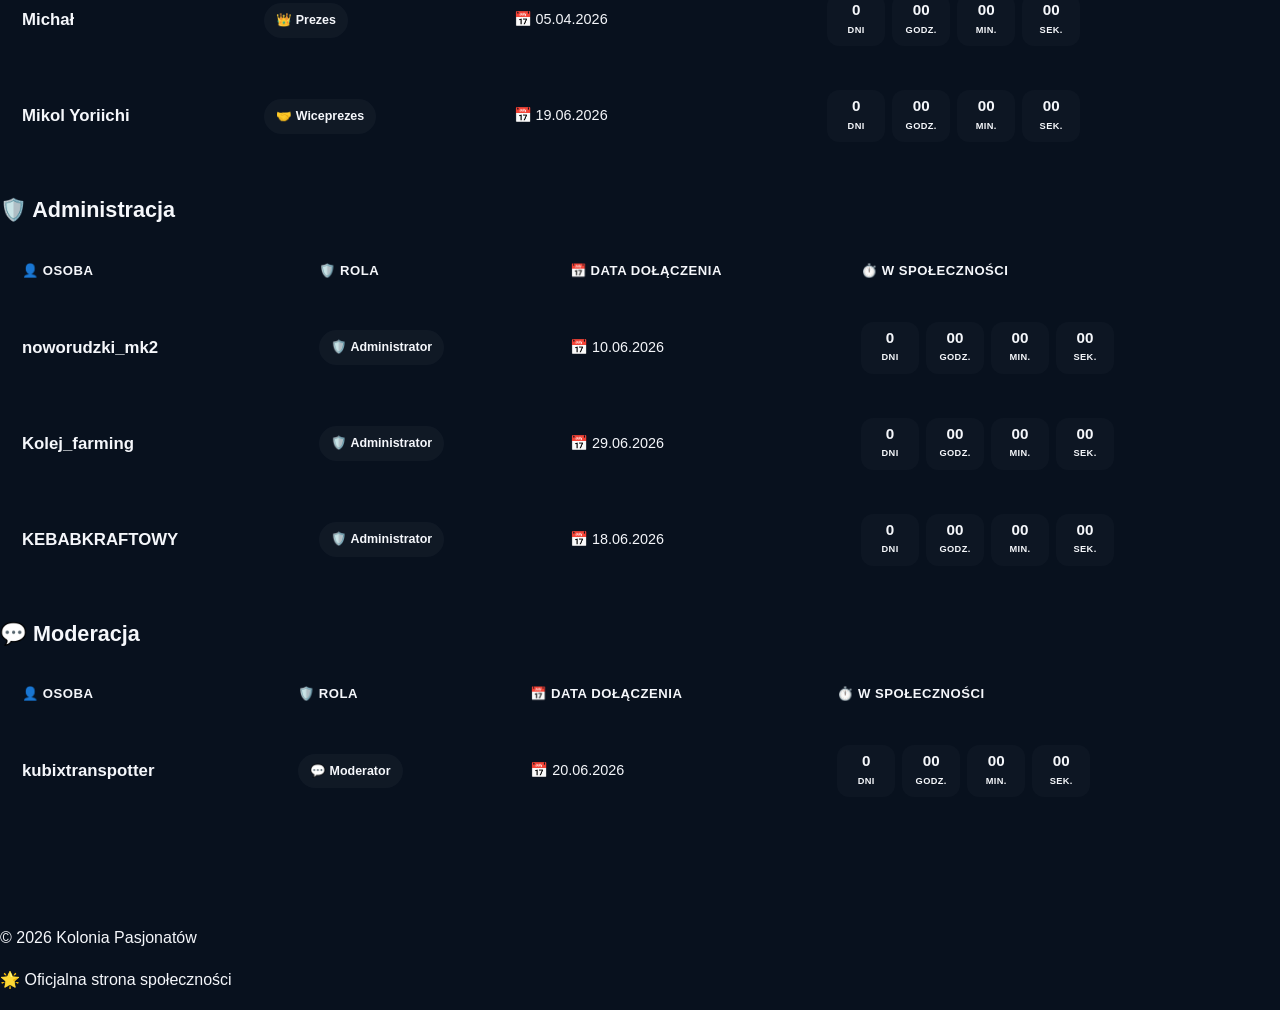
==== commit 546b30a3: "Ogranicz nawigację do sześciu głównych zakładek" ====
--- a/administracja.html
+++ b/administracja.html
@@ -435,23 +435,13 @@
     <div class="header-inner">
         <a href="index.html" class="logo" aria-label="Kolonia Pasjonatów — strona główna">KOLONIA PASJONATÓW</a>
         <nav class="kp-subpage-navigation" aria-label="Nawigacja Kolonii Pasjonatów">
-    <a href="index.html">🏠 Strona główna</a>
-    <a href="index.html#o-nas">Opis pasji</a>
-    <a href="index.html#statystyki">Statystyki</a>
-    <a href="ranking.html">🏆 Ranking</a>
-    <a href="licznik.html">⏱️ Licznik</a>
-    <a href="wydarzenia.html">📅 Wydarzenia</a>
-    <a href="kalendarz.html">Kalendarz</a>
-    <a href="galeria.html">Galeria</a>
-    <a href="historia.html">Historia</a>
-    <a href="linki.html">Linki</a>
-    <a href="administracja.html" class="active" aria-current="page">Administracja</a>
-    <a href="regulamin.html">Regulamin</a>
-    <a href="kontakt.html">Kontakt</a>
-    <a href="ustawienia.html">Ustawienia</a>
-    <a href="zmiany.html">Dziennik zmian</a>
-    <a class="kp-nav-discord" href="https://discord.gg/886u97g22Q" target="_blank" rel="noopener noreferrer">Discord ↗</a>
-</nav>
+            <a href="index.html">🏠 Strona główna</a>
+            <a href="ranking.html">🏆 Ranking</a>
+            <a href="licznik.html">⏱️ Licznik</a>
+            <a href="wydarzenia.html">📅 Wydarzenia</a>
+            <a href="linki.html">Linki</a>
+            <a href="kontakt.html">Kontakt</a>
+        </nav>
         <div class="header-actions">
             <button id="themeToggle" class="theme-toggle" type="button" aria-label="Zmień tryb" title="Zmień tryb jasny/ciemny">🌙</button>
             <a href="ustawienia.html" class="settings-button" aria-label="Ustawienia" title="Ustawienia">⚙️</a>
--- a/style.css
+++ b/style.css
@@ -1327,3 +1327,66 @@
     }
 }
 
+
+
+/* Wspólna nawigacja na wszystkich podstronach */
+.kp-subpage-navigation,
+header.site-header .kp-subpage-navigation {
+    display: flex !important;
+    align-items: center;
+    justify-content: center !important;
+    flex-wrap: wrap;
+    gap: 7px;
+    width: 100% !important;
+    max-width: 1500px;
+    min-width: 0;
+    margin: 10px auto;
+    padding: 8px 10px;
+    box-sizing: border-box;
+}
+.kp-subpage-navigation a,
+header.site-header .kp-subpage-navigation a {
+    display: inline-flex;
+    align-items: center;
+    justify-content: center;
+    min-height: 35px;
+    padding: 7px 11px;
+    color: #e6edf7;
+    background: rgba(255,255,255,.055);
+    border: 1px solid rgba(190,210,235,.16);
+    border-radius: 999px;
+    font-size: 11px;
+    font-weight: 750;
+    line-height: 1.2;
+    text-decoration: none;
+    white-space: nowrap;
+    transition: .2s ease;
+}
+.kp-subpage-navigation a:hover,
+.kp-subpage-navigation a.active {
+    color: #fff1d2;
+    background: rgba(217,183,121,.15);
+    border-color: rgba(217,183,121,.5);
+    transform: translateY(-1px);
+}
+.kp-subpage-navigation a.kp-nav-discord {
+    color: #fff;
+    background: #5865f2;
+    border-color: #7580ff;
+}
+@media (max-width: 760px) {
+    .kp-subpage-navigation,
+    header.site-header .kp-subpage-navigation {
+        justify-content: flex-start !important;
+        flex-wrap: nowrap;
+        overflow-x: auto;
+        overflow-y: hidden;
+        scrollbar-width: thin;
+        padding: 7px 4px 10px;
+        -webkit-overflow-scrolling: touch;
+    }
+    .kp-subpage-navigation a,
+    header.site-header .kp-subpage-navigation a {
+        flex: 0 0 auto;
+    }
+}
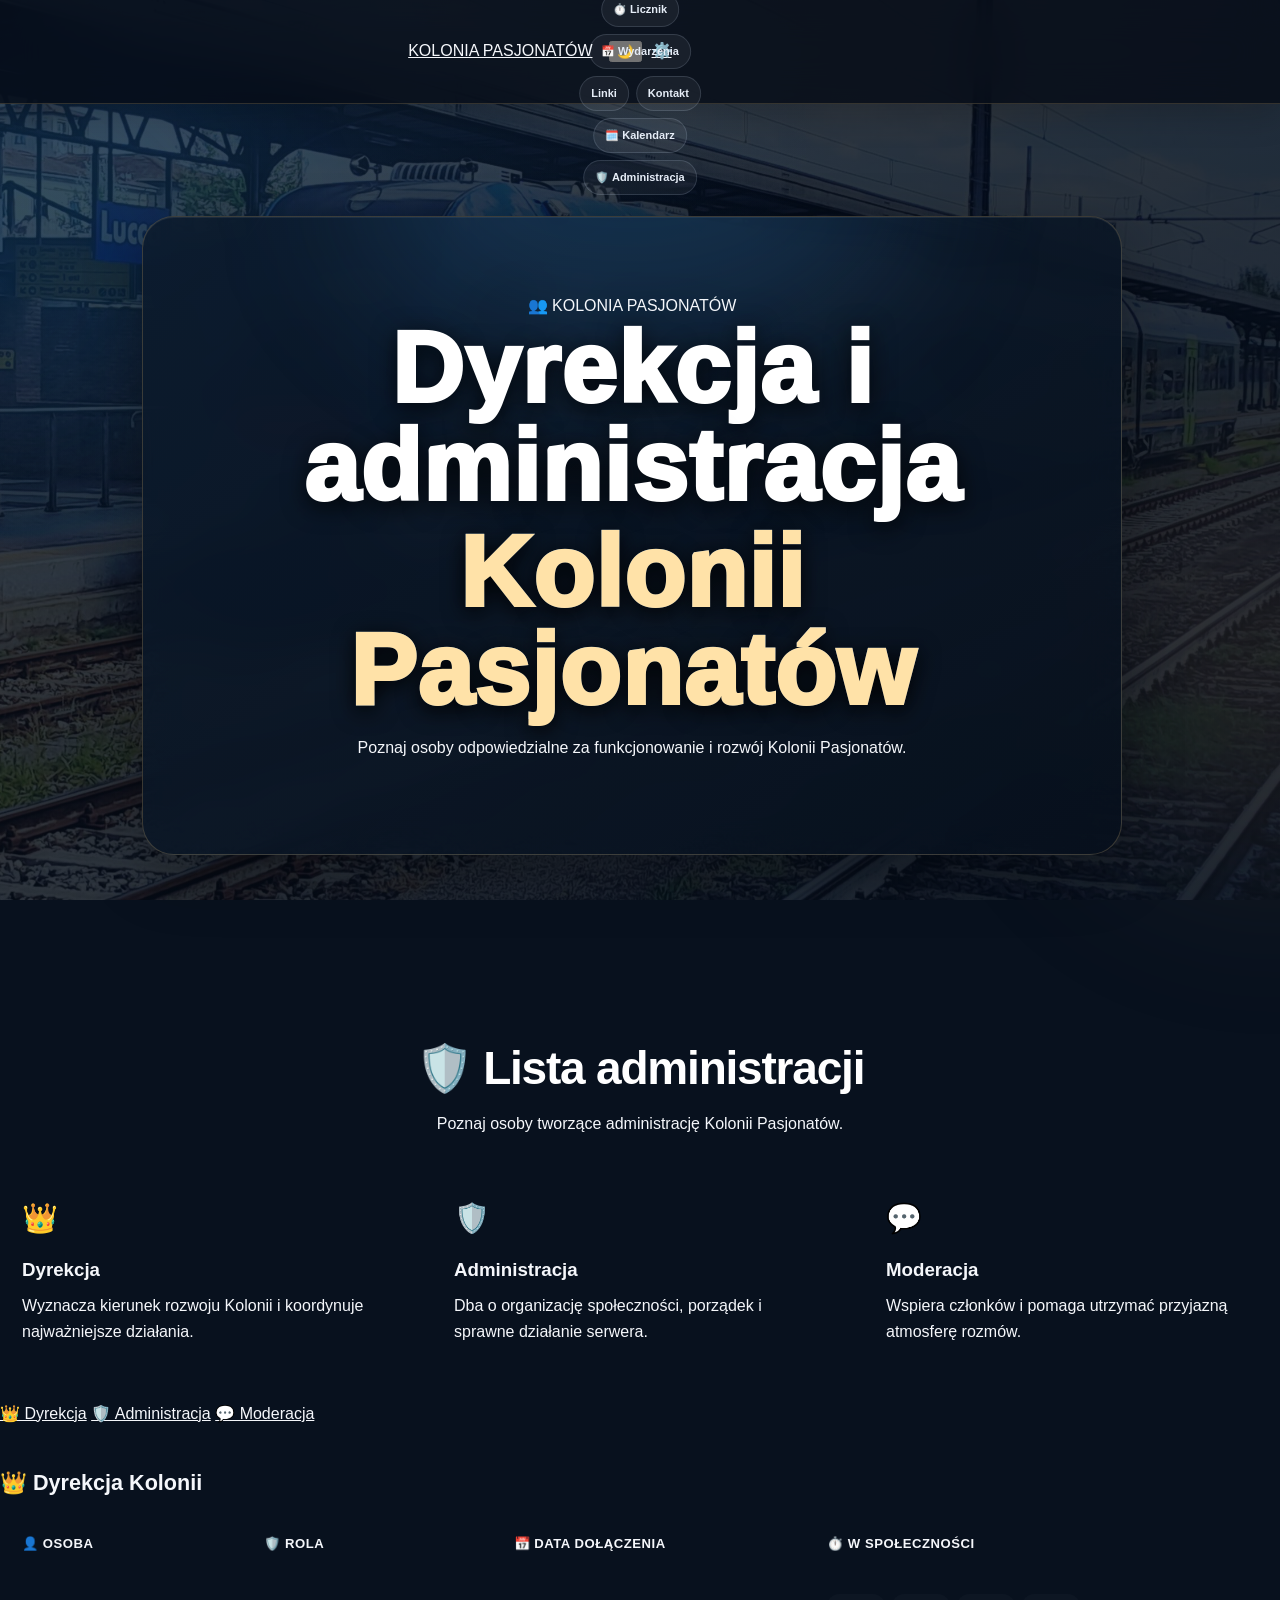
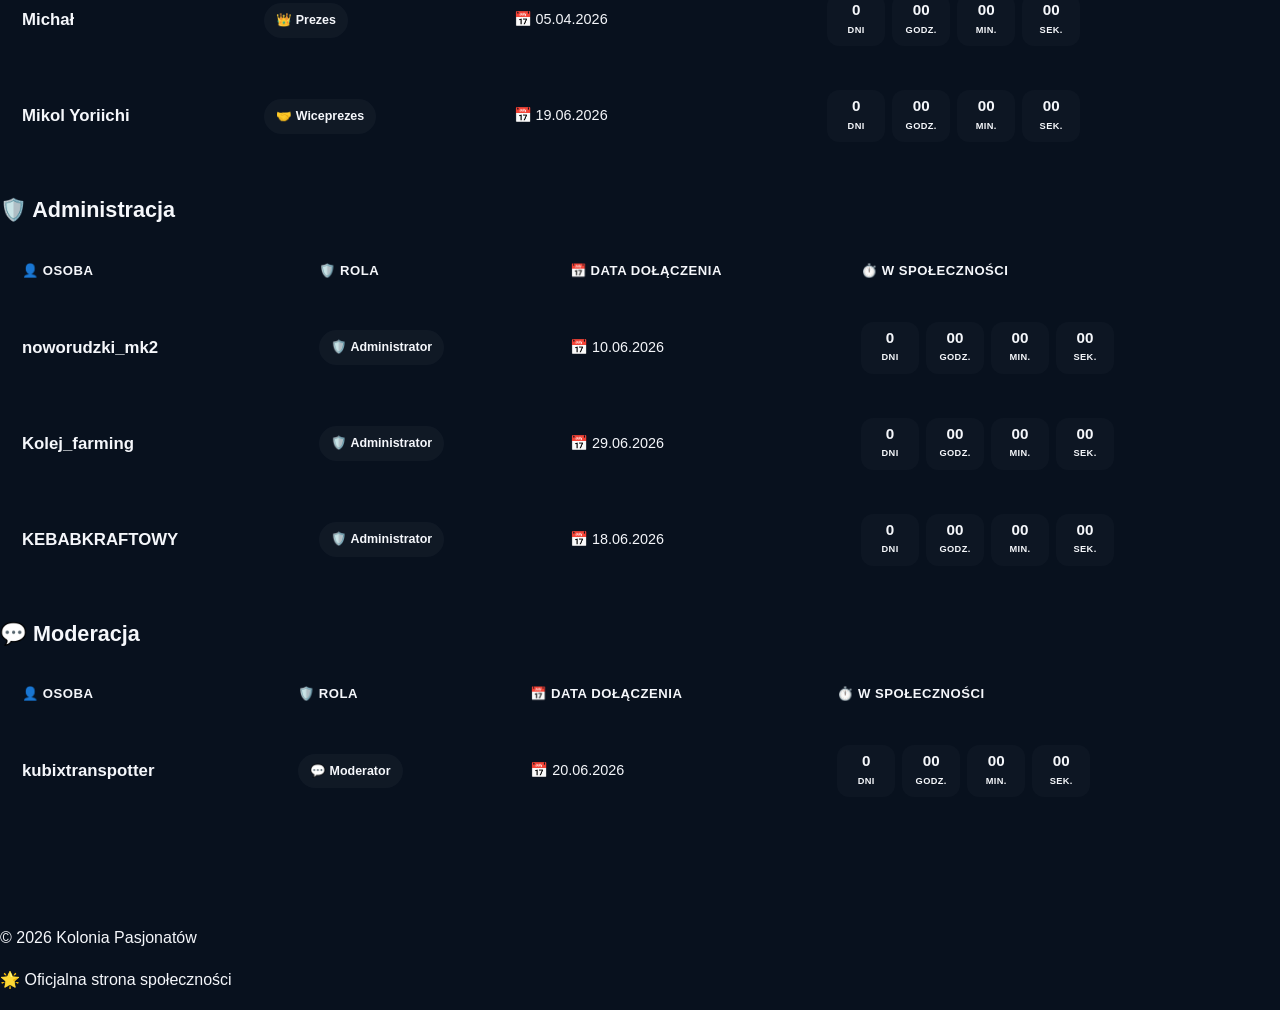
==== commit 6d1d1b18: "Dodaj kalendarz i administrację do nawigacji" ====
--- a/administracja.html
+++ b/administracja.html
@@ -441,6 +441,8 @@
             <a href="wydarzenia.html">📅 Wydarzenia</a>
             <a href="linki.html">Linki</a>
             <a href="kontakt.html">Kontakt</a>
+            <a href="kalendarz.html">🗓️ Kalendarz</a>
+            <a href="administracja.html">🛡️ Administracja</a>
         </nav>
         <div class="header-actions">
             <button id="themeToggle" class="theme-toggle" type="button" aria-label="Zmień tryb" title="Zmień tryb jasny/ciemny">🌙</button>
--- a/style.css
+++ b/style.css
@@ -44,7 +44,7 @@
     background-image:
         radial-gradient(ellipse at 15% 15%, rgba(38, 119, 202, 0.22), transparent 42%),
         linear-gradient(135deg, rgba(4, 12, 24, 0.72), rgba(5, 15, 29, 0.86)),
-        url("images/20260825_122050.jpg");
+        url("images/PREM_an.10.ni-1.jpg");
     background-position: center, center, center;
     background-size: cover;
     background-attachment: fixed;
@@ -1390,3 +1390,34 @@
         flex: 0 0 auto;
     }
 }
+
+
+/* Animacje pojawiania się elementów przy przewijaniu */
+.reveal,
+.reveal-item {
+    opacity: 0;
+    transform: translateY(24px);
+    transition: opacity 650ms ease, transform 650ms cubic-bezier(.2,.7,.2,1);
+    transition-delay: var(--reveal-delay, 0ms);
+}
+.reveal.is-visible,
+.reveal-item.is-visible {
+    opacity: 1;
+    transform: translateY(0);
+}
+.department-card.reveal-item {
+    transition: opacity 650ms ease, transform 350ms cubic-bezier(.2,.7,.2,1), border-color 350ms ease, box-shadow 350ms ease, background 350ms ease;
+}
+.channel-panel.reveal-item { transition-delay: 100ms; }
+.hero-content { animation: hero-enter 850ms cubic-bezier(.2,.7,.2,1) both; }
+.brand-logo { transition: transform 350ms ease, filter 350ms ease; }
+.brand:hover .brand-logo { transform: rotate(-7deg) scale(1.06); filter: drop-shadow(0 0 12px rgba(217,183,121,.35)); }
+.discord-button, .secondary-button { transition: transform 250ms ease, box-shadow 250ms ease, filter 250ms ease; }
+.discord-button:hover, .secondary-button:hover { transform: translateY(-3px); filter: brightness(1.08); }
+@media (prefers-reduced-motion: reduce) {
+    .reveal, .reveal-item {
+        opacity: 1 !important;
+        transform: none !important;
+        transition: none !important;
+    }
+}
